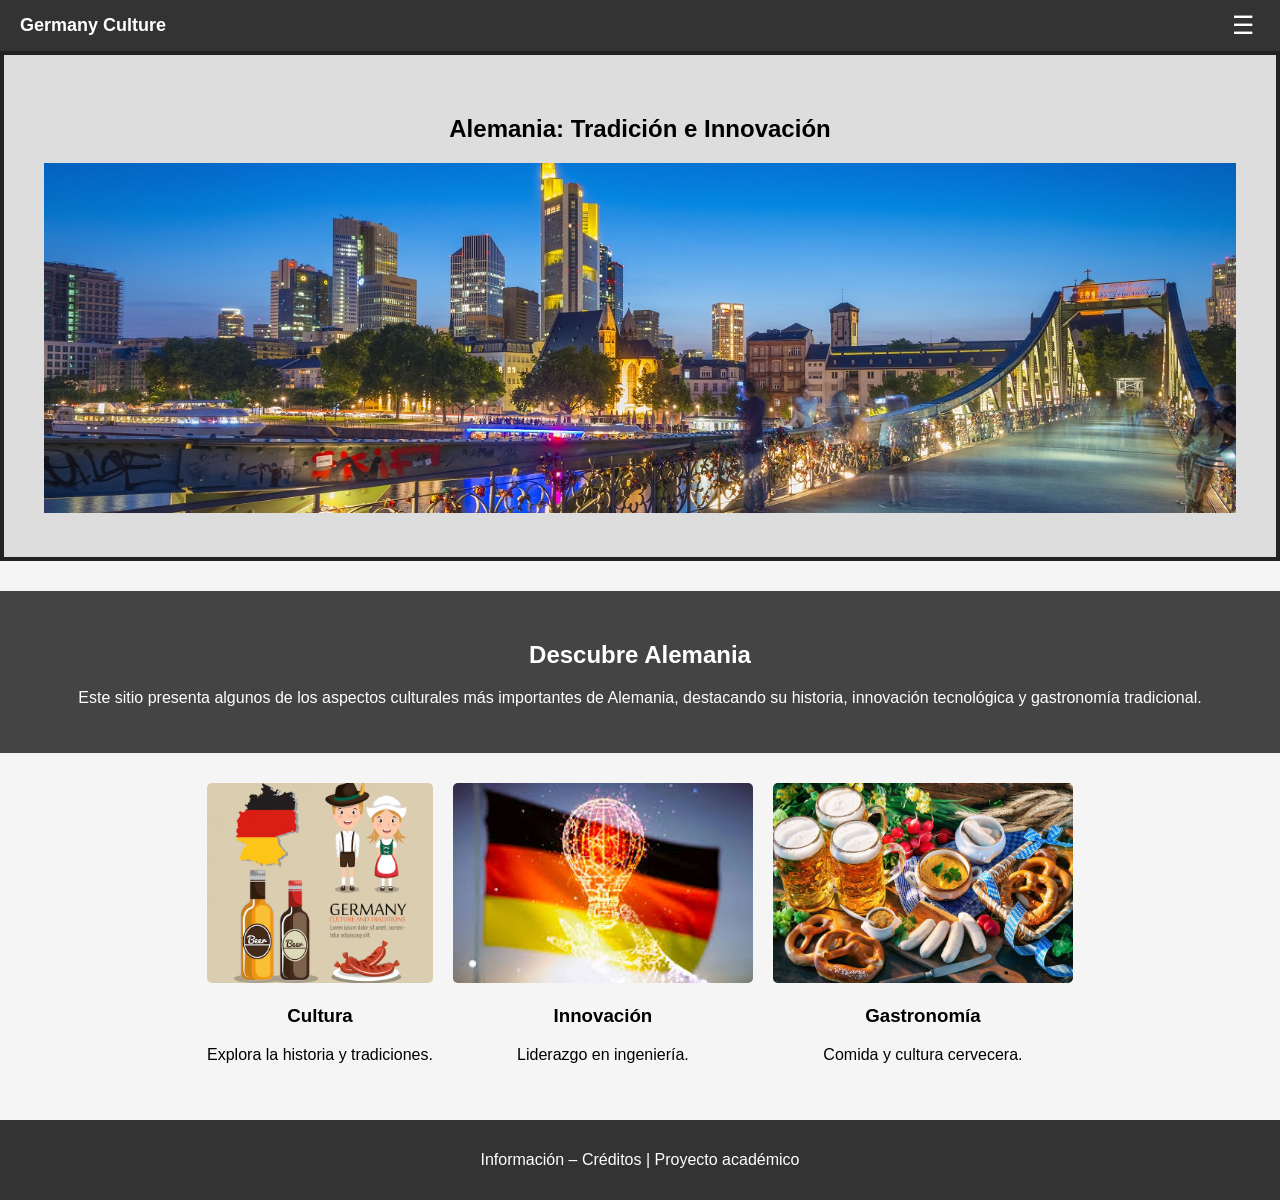
==== index.html @ 700c4723 "Add files via upload" ====
<!DOCTYPE html>
<html lang="es">
<head>
<meta charset="UTF-8">
<meta name="viewport" content="width=device-width, initial-scale=1.0">
<meta name="description" content="Sitio web sobre cultura, innovación y gastronomía de Alemania">

<title>Alemania: Tradición e Innovación</title>

<link rel="stylesheet" href="css/styles.css">
</head>

<body>

<header>

<div class="logo">Germany Culture</div>

<button class="menu-btn" onclick="toggleMenu()">☰</button>

<nav id="sidebar">
<ul>
<li><a href="cultura.html">Cultura</a></li>
<li><a href="innovacion.html">Innovación</a></li>
<li><a href="gastronomia.html">Gastronomía</a></li>
<li><a href="#">Contacto</a></li>
</ul>
</nav>

</header>

<main>

<section class="hero">
<h1>Alemania: Tradición e Innovación</h1>
<img src="imagenes/FRA2.jpg" alt="Paisaje representativo de Alemania">
</section>

<section class="intro">
<h2>Descubre Alemania</h2>
<p>
Este sitio presenta algunos de los aspectos culturales más importantes de Alemania,
destacando su historia, innovación tecnológica y gastronomía tradicional.
</p>
</section>

<section class="features">

<div class="feature">
<img class="section-img" src="imagenes/Cultura 0.avif" alt="Festival cultural en Alemania">
<h3>Cultura</h3>
<p>Explora la historia y tradiciones.</p>
</div>

<div class="feature">
<img class="section-img" src="imagenes/innovacion 3.jpg" alt="Tecnología alemana moderna">
<h3>Innovación</h3>
<p>Liderazgo en ingeniería.</p>
</div>

<div class="feature">
<img class="section-img" src="imagenes/Comida 0.jpg" alt="Platos típicos alemanes">
<h3>Gastronomía</h3>
<p>Comida y cultura cervecera.</p>
</div>

</section>

</main>

<footer>
<p>Información – Créditos | Proyecto académico</p>
</footer>

<script>
function toggleMenu(){
document.getElementById("sidebar").classList.toggle("active");
}
</script>

</body>
</html>
---- css/styles.css ----
body{
font-family: Arial, sans-serif;
margin:0;
background:#f5f5f5;
}

/* HEADER */

header{
background:#333;
color:white;
display:flex;
align-items:center;
justify-content:space-between;
padding:10px 20px;
}

.logo{
font-size:18px;
font-weight:bold;
}

/* BOTON MENU */

.menu-btn{
font-size:25px;
background:none;
border:none;
color:white;
cursor:pointer;
}

/* MENU LATERAL */

#sidebar{
position:fixed;
top:0;
left:-220px;
width:200px;
height:100%;
background:#444;
padding-top:60px;
transition:0.3s;
}

#sidebar ul{
list-style:none;
padding:0;
}

#sidebar li{
padding:15px;
}

#sidebar a{
color:white;
text-decoration:none;
}

#sidebar a:hover{
color:#ffcc00;
}

/* CUANDO SE ABRE */

#sidebar.active{
left:0;
}

/* CONTENIDO */

.container{
margin-left:0;
padding:20px;
}

/* HERO */

.hero{
background:#ddd;
border:4px solid #222;
padding:40px;
text-align:center;
margin-bottom:30px;
}

.hero img{
width:100%;
max-height:350px;
object-fit:cover;
}

/* INTRO */

.intro{
background:#444;
color:white;
padding:30px;
text-align:center;
margin-bottom:30px;
}

/* FEATURES */

.features{
display:flex;
flex-wrap:wrap;
justify-content:center;
gap:20px;
}

.feature{
max-width:300px;
text-align:center;
}

.section-img{
width:100%;
height:200px;
object-fit:cover;
border-radius:5px;
}

/* CONTENT PAGES */

.content{
padding:20px;
text-align:center;
}

/* FOOTER */

footer{
background:#333;
color:white;
text-align:center;
padding:15px;
margin-top:40px;
}

/* ACCESIBILIDAD */

a:focus{
outline:3px solid #ffcc00;
}

/* RESPONSIVE */

@media (max-width:768px){

header{
flex-direction:column;
text-align:center;
}

.features{
flex-direction:column;
align-items:center;
}

.section-img{
height:auto;
}

}
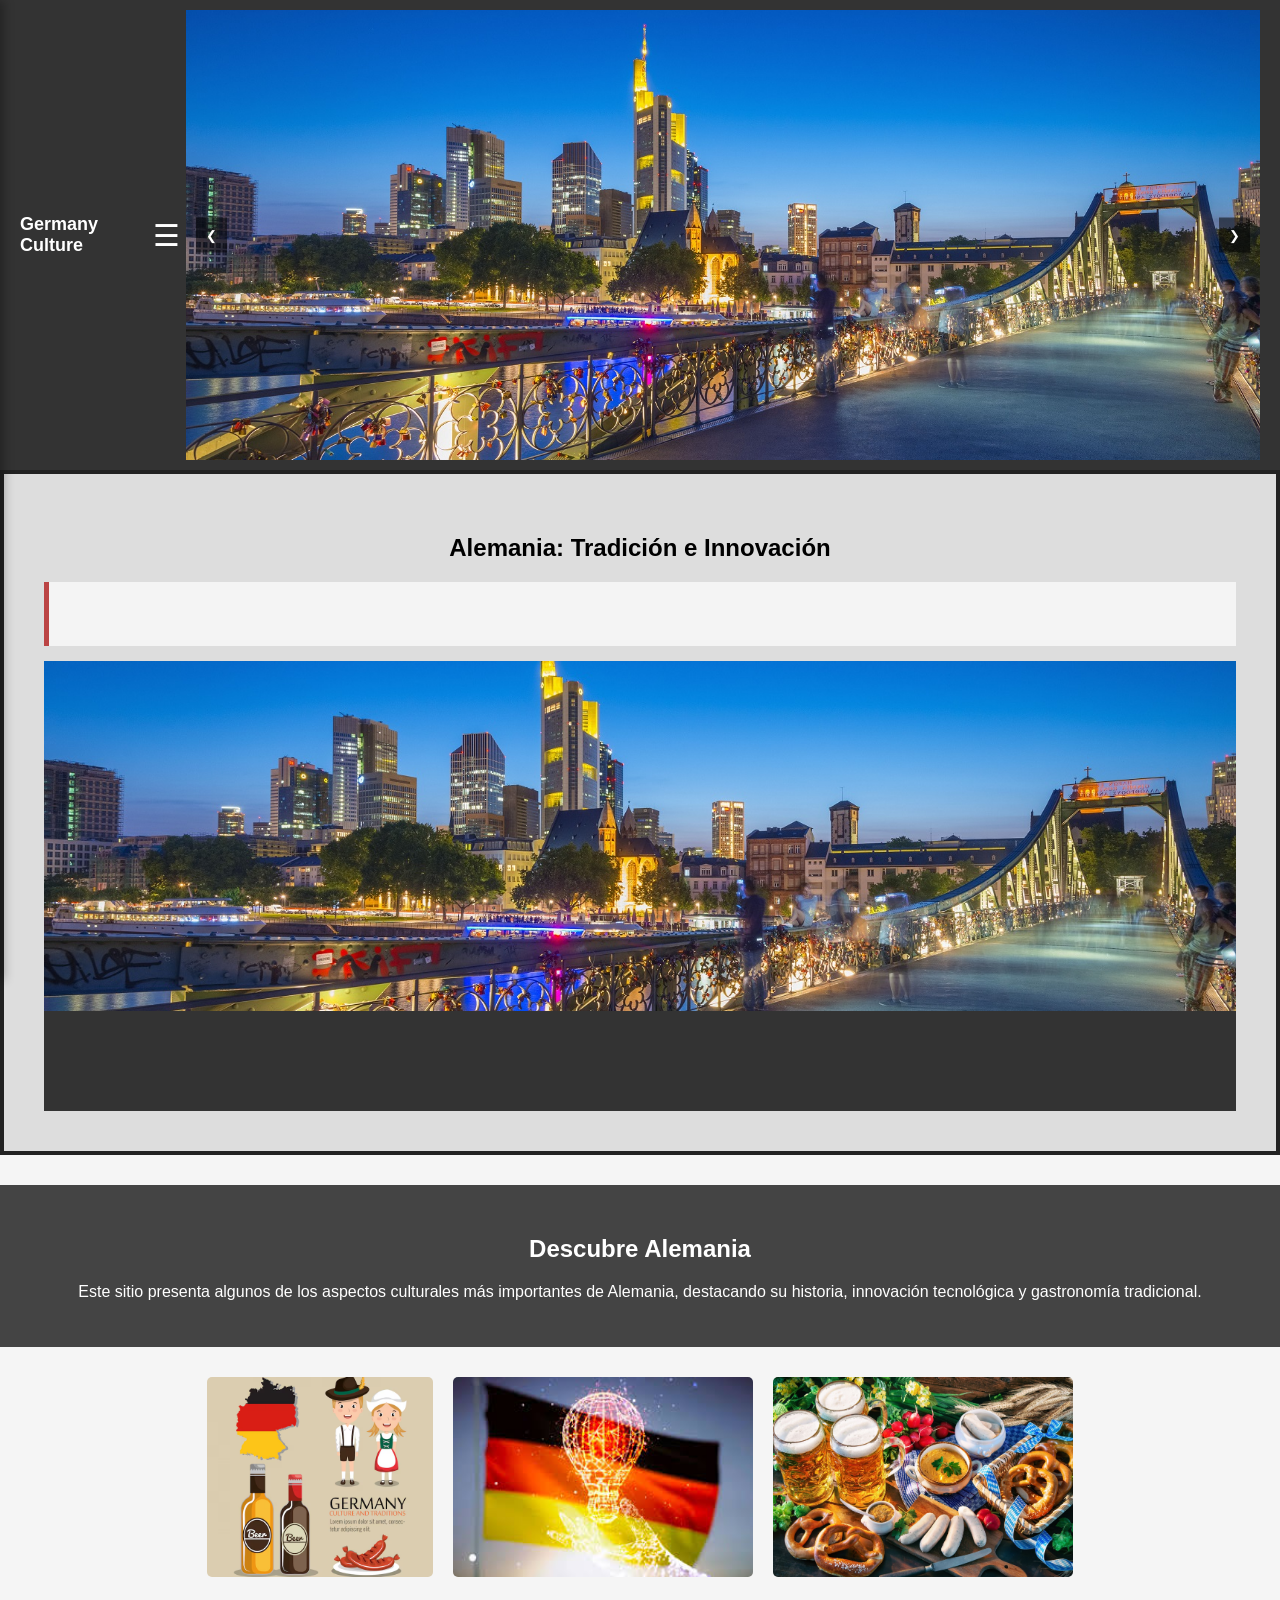
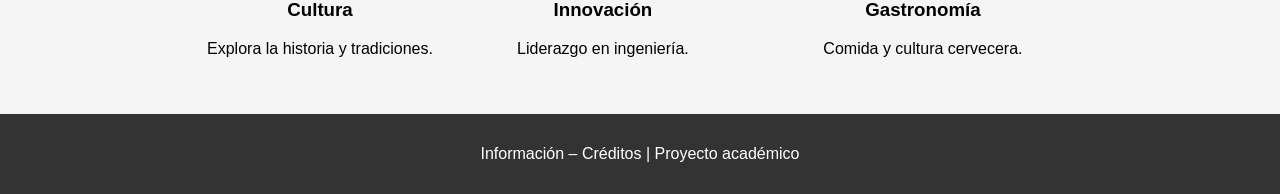
==== commit a1304070: "Add files via upload" ====
--- a/index.html
+++ b/index.html
@@ -18,6 +18,12 @@
 
 <button class="menu-btn" onclick="toggleMenu()">☰</button>
 
+<div class="slider">
+    <button class="prev" onclick="cambiarImagen(-1)">&#10094;</button>
+    <img src="imagenes/FRA2.jpg" alt="Paisaje Alemania">
+    <button class="next" onclick="cambiarImagen(1)">&#10095;</button>
+</div>
+
 <nav id="sidebar">
 <ul>
 <li><a href="cultura.html">Cultura</a></li>
@@ -33,7 +39,10 @@
 
 <section class="hero">
 <h1>Alemania: Tradición e Innovación</h1>
-<img src="imagenes/FRA2.jpg" alt="Paisaje representativo de Alemania">
+<p id="mensaje"></p>
+<div class="slider">
+<img src="imagenes/FRA2.jpg" alt="Paisaje región representativa de Alemania">
+</div>
 </section>
 
 <section class="intro">
@@ -47,19 +56,19 @@
 <section class="features">
 
 <div class="feature">
-<img class="section-img" src="imagenes/Cultura 0.avif" alt="Festival cultural en Alemania">
+<img class="section-img" src="imagenes/Cultura 0.avif" alt="Festival tradicional en Alemania con personas celebrando" loading="lazy" width="400" height="250">
 <h3>Cultura</h3>
 <p>Explora la historia y tradiciones.</p>
 </div>
 
 <div class="feature">
-<img class="section-img" src="imagenes/innovacion 3.jpg" alt="Tecnología alemana moderna">
+<img class="section-img" src="imagenes/innovacion 3.jpg" alt="Avances tecnológicos en ingeniería alemana" loading="lazy" width="400" height="250">
 <h3>Innovación</h3>
 <p>Liderazgo en ingeniería.</p>
 </div>
 
 <div class="feature">
-<img class="section-img" src="imagenes/Comida 0.jpg" alt="Platos típicos alemanes">
+<img class="section-img" src="imagenes/Comida 0.jpg" alt="Platos típicos de la gastronomía alemana" loading="lazy" width="400" height="250">
 <h3>Gastronomía</h3>
 <p>Comida y cultura cervecera.</p>
 </div>
@@ -72,11 +81,7 @@
 <p>Información – Créditos | Proyecto académico</p>
 </footer>
 
-<script>
-function toggleMenu(){
-document.getElementById("sidebar").classList.toggle("active");
-}
-</script>
+<script src="js/script.js"></script>
 
 </body>
 </html>
--- a/css/styles.css
+++ b/css/styles.css
@@ -4,7 +4,7 @@
 background:#f5f5f5;
 }
 
-/* HEADER */
+
 
 header{
 background:#333;
@@ -20,8 +20,7 @@
 font-weight:bold;
 }
 
-/* BOTON MENU */
-
+/*boton menu*/
 .menu-btn{
 font-size:25px;
 background:none;
@@ -30,51 +29,30 @@
 cursor:pointer;
 }
 
-/* MENU LATERAL */
-
-#sidebar{
-position:fixed;
-top:0;
-left:-220px;
-width:200px;
-height:100%;
-background:#444;
-padding-top:60px;
-transition:0.3s;
-}
-
-#sidebar ul{
-list-style:none;
-padding:0;
-}
-
-#sidebar li{
-padding:15px;
-}
-
-#sidebar a{
-color:white;
-text-decoration:none;
-}
-
-#sidebar a:hover{
-color:#ffcc00;
-}
-
-/* CUANDO SE ABRE */
-
-#sidebar.active{
-left:0;
-}
-
-/* CONTENIDO */
+
+#sidebar {
+    position: fixed;
+    top: 0;
+    left: -250px; 
+    width: 250px;
+    height: 100%;
+    background-color: rgb(109, 105, 232); 
+    z-index: 1000; 
+    transition: 0.4s;
+    padding-top: 60px;
+}
+
+#sidebar.active {
+    left: 0;
+}
+
+
 
 .container{
 margin-left:0;
 padding:20px;
 }
 
-/* HERO */
 
 .hero{
 background:#ddd;
@@ -90,7 +68,6 @@
 object-fit:cover;
 }
 
-/* INTRO */
 
 .intro{
 background:#444;
@@ -100,7 +77,6 @@
 margin-bottom:30px;
 }
 
-/* FEATURES */
 
 .features{
 display:flex;
@@ -121,14 +97,12 @@
 border-radius:5px;
 }
 
-/* CONTENT PAGES */
 
 .content{
 padding:20px;
 text-align:center;
 }
 
-/* FOOTER */
 
 footer{
 background:#333;
@@ -138,13 +112,11 @@
 margin-top:40px;
 }
 
-/* ACCESIBILIDAD */
 
 a:focus{
 outline:3px solid #ffcc00;
 }
 
-/* RESPONSIVE */
 
 @media (max-width:768px){
 
@@ -162,4 +134,125 @@
 height:auto;
 }
 
+}
+
+.slider {
+    position: relative;
+    width: 100%;
+    height: 450px; 
+    overflow: hidden;
+    background-color: #333; 
+}
+
+.slider img {
+    width: 100%;
+    height: 100%;
+    object-fit: cover; 
+    transition: opacity 0.5s ease;
+}
+
+
+.menu-btn {
+    position: relative; 
+    z-index: 1100; 
+    font-size: 30px;
+    background: none;
+    border: none;
+    color: white;
+    cursor: pointer;
+}
+
+
+.section-img {
+    position: relative;
+    z-index: 1; 
+}
+
+
+.prev, .next {
+    position: absolute;
+    top: 50%;
+    transform: translateY(-50%);
+    background: rgba(0,0,0,0.5);
+    color: white;
+    border: none;
+    padding: 10px;
+    cursor: pointer;
+    z-index: 10;
+}
+
+.prev { left: 10px; }
+.next { right: 10px; }
+
+.prev:hover, .next:hover { background: #ffcc00; color: black; }
+
+
+#sidebar {
+    position: fixed;
+    top: 0;
+    left: -250px;
+    width: 250px;
+    height: 100%;
+    background-color: #1a1a1a; 
+    z-index: 1000;
+    transition: 0.4s;
+    padding-top: 80px;
+    box-shadow: 4px 0 10px rgba(0,0,0,0.3); 
+}
+
+
+#sidebar ul {
+    list-style: none;
+    padding: 0;
+}
+
+#sidebar ul li {
+    padding: 15px 25px;
+    border-bottom: 1px solid #333; 
+}
+
+#sidebar ul li a {
+    color: #ffffff; 
+    text-decoration: none;
+    font-size: 18px;
+    font-family: 'Segoe UI', Tahoma, Geneva, Verdana, sans-serif;
+    display: block;
+    transition: 0.3s;
+}
+
+
+#sidebar ul li a:hover {
+    color: #ffcc00; 
+    padding-left: 10px; 
+}
+.menu-btn {
+    background: none;
+    border: none;
+    color: #ffffff; 
+    font-size: 30px;
+    cursor: pointer;
+    transition: transform 0.3s;
+}
+
+.menu-btn:hover {
+    color: #ffcc00;
+    transform: scale(1.1);
+}
+
+#mensaje {
+    padding: 20px;
+    background-color: #f4f4f4;
+    text-align: center;
+    font-style: italic;
+    color: #333;
+    border-left: 5px solid #b44; 
+    margin: 10px 0;
+}
+#mensaje {
+    color: #b44; 
+    font-size: 1.2rem;
+    margin: 15px 0;
+    text-align: center;
+    display: block;
+    min-height: 24px; 
 }
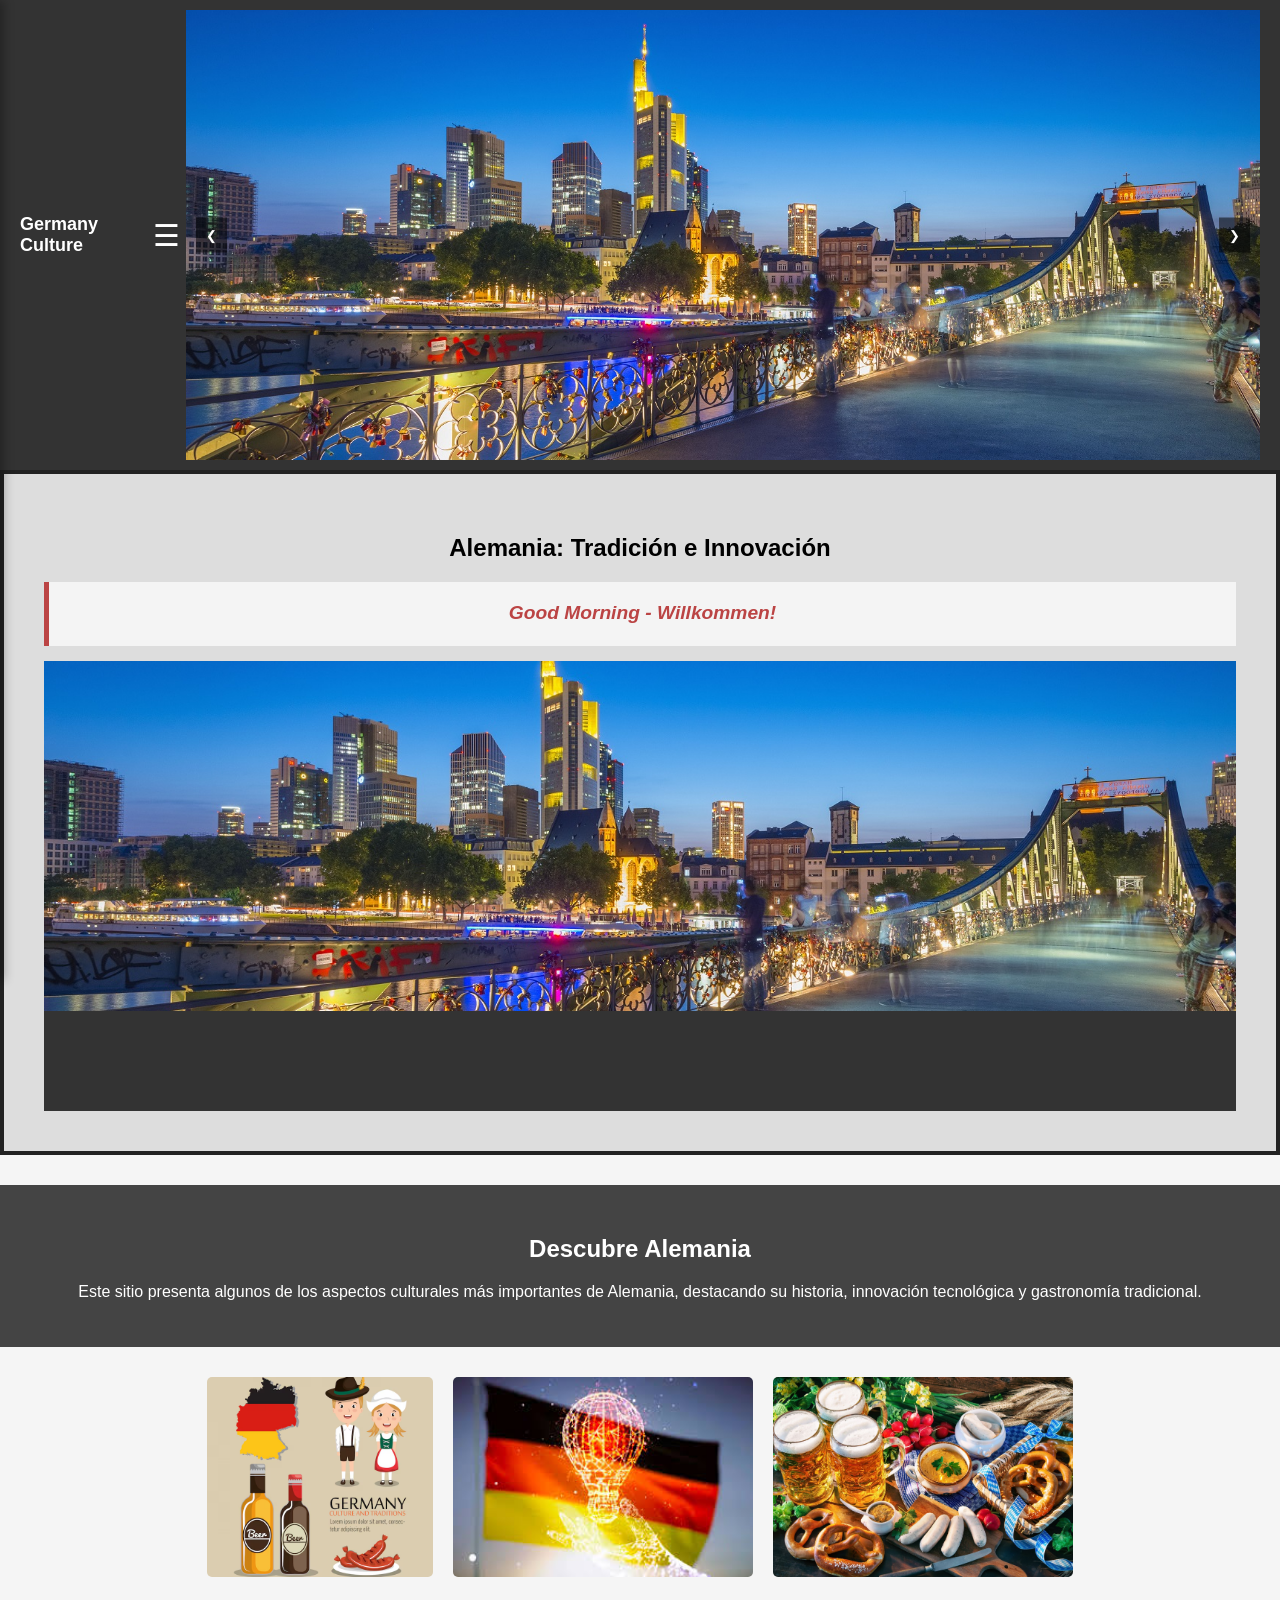
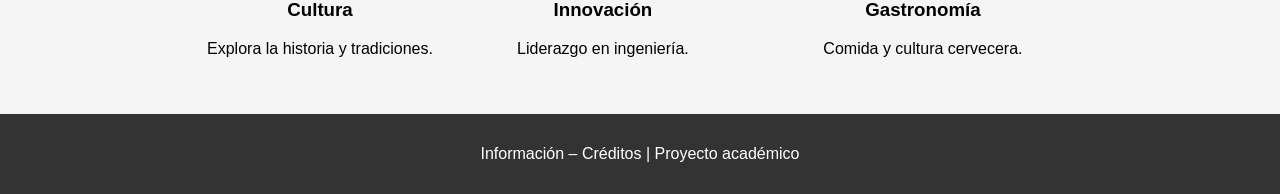
==== commit ac2e32f7: "Add files via upload" ====
--- a/index.html
+++ b/index.html
@@ -81,7 +81,7 @@
 <p>Información – Créditos | Proyecto académico</p>
 </footer>
 
-<script src="js/script.js"></script>
+<script src="JS/script.js"></script>
 
 </body>
 </html>
